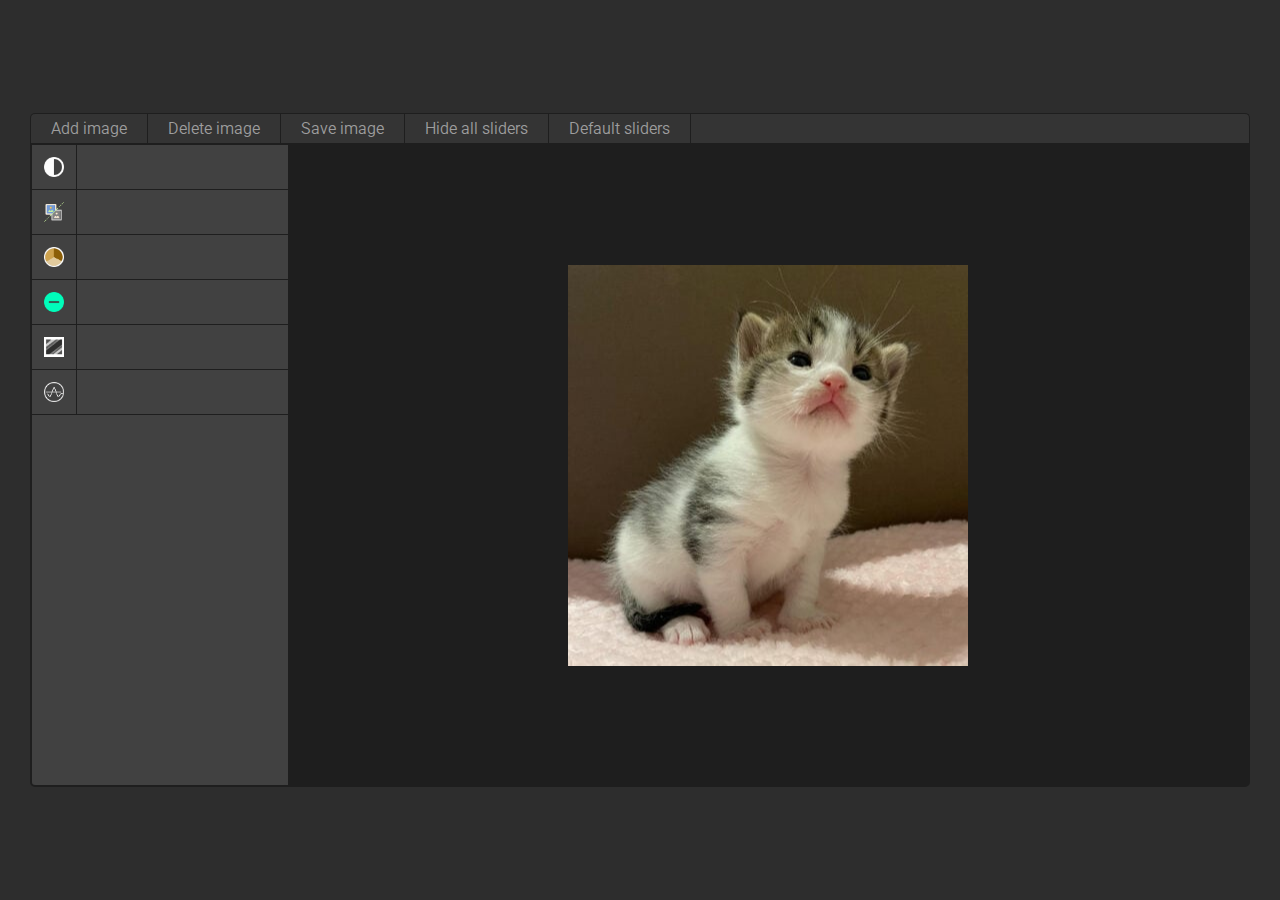
==== index.html @ 193de44f "add workWithPhoto.js" ====
<!doctype html>
<html class="no-js" lang="en">

<head>
  <meta charset="utf-8">
  <meta name="viewport" content="width=device-width, initial-scale=1">
  <title>Canvas</title>
  <link rel="stylesheet" href="css/style.css">
  <script src="js/app.js"></script>
  <script src="js/filters.js"></script>
  <script src="js/dragImage.js"></script>
  <link rel="icon" href="/icon.png" sizes="any">
</head>

<body>

  <header>
    <p>Add image</p>
    <p>Delete image</p>
    <p>Save image</p>
    <p onclick="slidersDisplayNone()">Hide all sliders</p>
    <p onclick="allSlidersToDefault()">Default sliders</p>
  </header>

  <main>

    <div id="ns_options">

      <button onclick="brightness()">
        <img src="img/buttons/brightness.png" width="512" alt="brightness_button" class="ns_mainControlButton"/>
        <div id="ns_brightnessSlider" class="ns_slider"></div>
      </button>

      <button onclick="grayscale()">
        <img src="img/buttons/grayscale.png" width="512" alt="grayscale_button" class="ns_mainControlButton"/>
        <div id="ns_grayscaleSlider" class="ns_slider"></div>
      </button>

      <button onclick="sepia()">
        <img src="img/buttons/sepia.png" width="488" alt="sepia_button" class="ns_mainControlButton"/>
        <div id="ns_sepiaSlider" class="ns_slider"></div>
      </button>

      <button onclick="invert()">
        <img src="img/buttons/invert.png" width="512" alt="invert_button" class="ns_mainControlButton"/>
        <div id="ns_invertSlider" class="ns_slider"></div>
      </button>

      <button>
        <img src="img/buttons/posterise.png" width="69" alt="posterise_button" class="ns_mainControlButton"/>
        <div id="ns_posteriseSlider" class="ns_slider"></div>
      </button>

      <button>
        <img src="img/buttons/threshold.png" width="456" alt="threshold_button" class="ns_mainControlButton"/>
        <div id="ns_thresholdSlider" class="ns_slider"></div>
      </button>

    </div>
    <canvas id = "ns_canvas">Your browser does not support the HTML5 'Canvas' tag.</canvas>
  </main>

</body>

</html>
---- css/style.css ----
@import url('https://fonts.googleapis.com/css2?family=Roboto:ital,wght@0,100..900;1,100..900&display=swap');

html {
  margin: 0;
  background: #2d2d2d;
  height: 100%;
  display: flex;
  justify-content: center;
  align-items: center;
}

header {
  margin: 0; padding: 0;
  display: flex;
  background: #343434;
  border: 1px solid rgb(30, 30, 30);
  border-bottom: none;
  border-radius: 5px 5px 0 0;

  p {
    margin: 0; padding: 5px 20px;

    font-family: "Roboto", sans-serif;
    font-optical-sizing: auto;
    font-weight: 350;
    font-style: normal;
    font-variation-settings: "wdth" 100;
    color: #9e9e9e;
    font-size: 16px;

    border-right: 1px solid rgb(30, 30, 30);
    cursor: pointer;
  }
}

main {
  display: flex;
  background: rgb(65, 65, 65);
  border: 2px solid rgb(30, 30, 30);
}

#ns_options {
  margin: 0; padding: 0;
  width: 20vw;
  background: rgb(65, 65, 65);
  display: flex;
  flex-direction: column;

  .ns_slider {
    padding: 0 10px 0 0; margin: 0;
    align-items: center;
    border: none;
  }

  input[type=range] {
    width: 60%;
    appearance: none;
    height: 3px;
    background: #d5d5d5;
    border-radius: 5px;
    outline: none;
  }

  input[type=range]::-webkit-slider-thumb {
    appearance: none;
    width: 4px;
    height: 4px;
    background: #272727;
    cursor: pointer;
  }

  button {
    padding: 0; margin: 0;
    align-items: center;
    background: none;
    border: none;
    cursor: pointer;
    display: flex;
    border-bottom: 1px solid rgb(30, 30, 30);
  }

  button img {
    width: 20px;
    height: 20px;
  }

  .ns_mainControlButton {
    padding: 12px; margin: 0;
    border-right: 1px solid rgb(30, 30, 30);
  }

  .ns_hideButton {
    margin-left: 25px; padding: 0;
  }
}

#ns_canvas {
  margin: 0; padding: 0;
  border: none;
  width: 75vw;
  height: 50vw;
  background: rgb(30, 30, 30);
  cursor: grab;
  overflow: hidden;
}

main, #ns_options{
  border-radius: 0 0 5px 5px;
}

button {
  background: none;
  border: none;
  cursor: pointer;
}
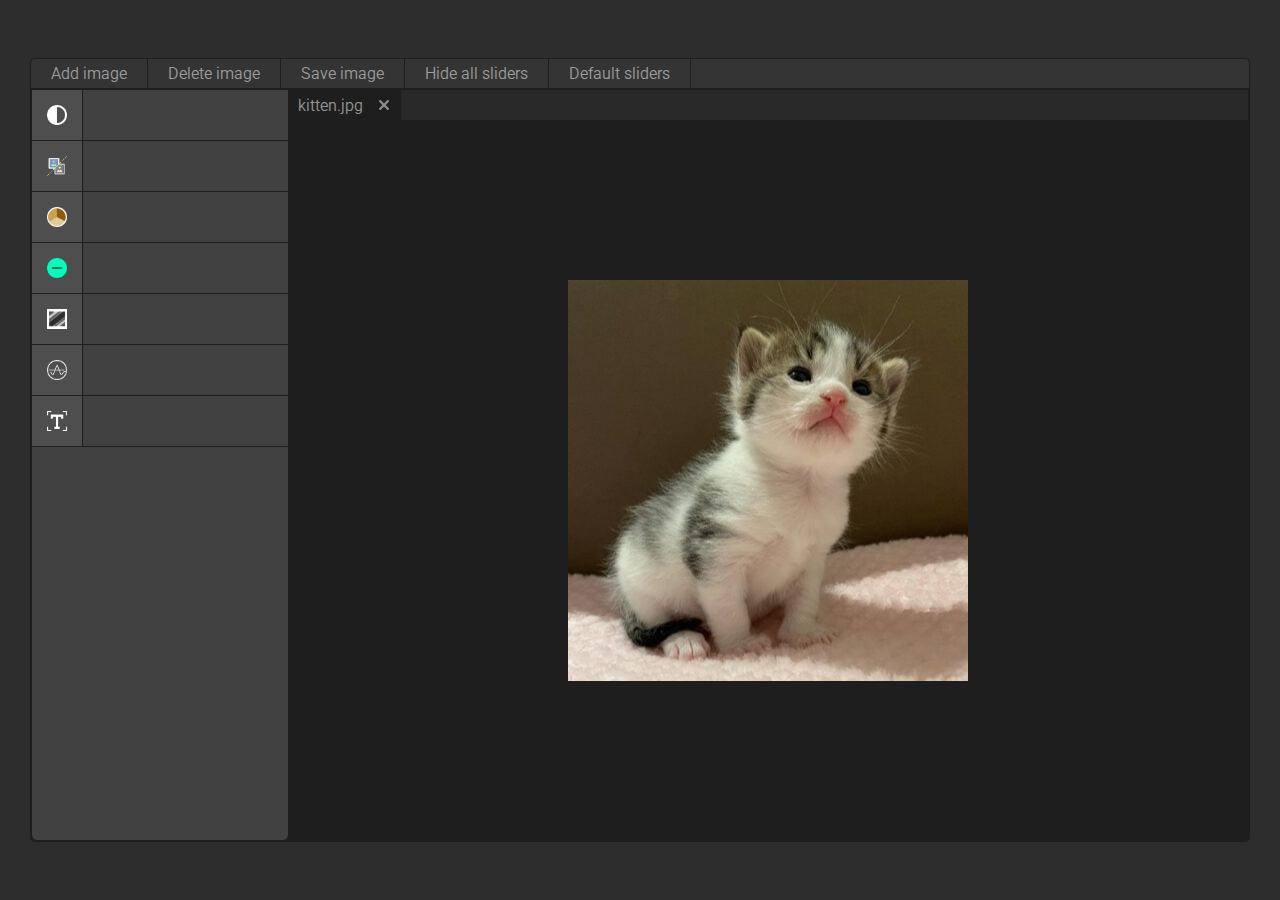
==== commit 17fc2220: "0.7" ====
--- a/index.html
+++ b/index.html
@@ -9,14 +9,18 @@
   <script src="js/app.js"></script>
   <script src="js/filters.js"></script>
   <script src="js/dragImage.js"></script>
+  <script src="js/workWithImage.js"></script>
+
   <link rel="icon" href="/icon.png" sizes="any">
 </head>
 
 <body>
 
   <header>
-    <p>Add image</p>
-    <p>Delete image</p>
+    <p onclick="addPhotoDisplay()">Add image</p>
+    <input type="text" placeholder="Image URL" class="ns_addImage" id="ns_addImageURL"/>
+    <button onclick="addPhoto(document.getElementById('ns_addImageURL').value)" class="ns_addImage" id="ns_addImageButton">Add</button>
+    <p onclick="deletePhoto()">Delete image</p>
     <p>Save image</p>
     <p onclick="slidersDisplayNone()">Hide all sliders</p>
     <p onclick="allSlidersToDefault()">Default sliders</p>
@@ -56,8 +60,19 @@
         <div id="ns_thresholdSlider" class="ns_slider"></div>
       </button>
 
+      <button onclick="text()">
+        <img src="img/buttons/text.png" width="512" alt="text_button" class="ns_mainControlButton"/>
+        <div id="ns_text" class="ns_slider"></div>
+      </button>
+
+
     </div>
-    <canvas id = "ns_canvas">Your browser does not support the HTML5 'Canvas' tag.</canvas>
+    <div>
+      <div id="ns_imageNameList">
+        <div id="ns_imageName"></div>
+      </div>
+      <canvas id = "ns_canvas">Your browser does not support the HTML5 'Canvas' tag.</canvas>
+    </div>
   </main>
 
 </body>
--- a/css/style.css
+++ b/css/style.css
@@ -20,28 +20,36 @@
   p {
     margin: 0; padding: 5px 20px;
 
-    font-family: "Roboto", sans-serif;
-    font-optical-sizing: auto;
-    font-weight: 350;
-    font-style: normal;
-    font-variation-settings: "wdth" 100;
-    color: #9e9e9e;
-    font-size: 16px;
-
     border-right: 1px solid rgb(30, 30, 30);
     cursor: pointer;
+  }
+
+  p:hover {
+    background: #2d2c2c;
+  }
+
+  .ns_addImage {
+    display: none;
+    background: #c2c2c2;
+    align-items: center
+  }
+
+  #ns_addImageButton{
+    background: #654444;
   }
 }
 
 main {
   display: flex;
-  background: rgb(65, 65, 65);
+  height: 750px;
   border: 2px solid rgb(30, 30, 30);
+  background: rgb(30, 30, 30);
 }
 
 #ns_options {
   margin: 0; padding: 0;
   width: 20vw;
+  height: 750px;
   background: rgb(65, 65, 65);
   display: flex;
   flex-direction: column;
@@ -50,21 +58,35 @@
     padding: 0 10px 0 0; margin: 0;
     align-items: center;
     border: none;
+
+    p {
+      margin: 0; padding: 0;
+    }
+  }
+
+  button:hover {
+    background: #3e3e3e;
+
+    .ns_mainControlButton {
+      background: #484747;
+    }
   }
 
   input[type=range] {
     width: 60%;
     appearance: none;
-    height: 3px;
+    height: 4px;
     background: #d5d5d5;
     border-radius: 5px;
     outline: none;
+    cursor: pointer;
   }
 
   input[type=range]::-webkit-slider-thumb {
     appearance: none;
-    width: 4px;
-    height: 4px;
+    width: 5px;
+    height: 5px;
+    border-radius: 30%;
     background: #272727;
     cursor: pointer;
   }
@@ -85,8 +107,9 @@
   }
 
   .ns_mainControlButton {
-    padding: 12px; margin: 0;
+    padding: 15px; margin: 0;
     border-right: 1px solid rgb(30, 30, 30);
+    background: #4e4e4e;
   }
 
   .ns_hideButton {
@@ -94,11 +117,37 @@
   }
 }
 
+#ns_imageNameList {
+  margin: 0; padding: 0;
+  width: 75vw;
+  height: 30px;
+  background: rgb(41, 41, 41);
+  display: flex;
+  align-content: center
+}
+
+#ns_imageName {
+  margin: 0; padding: 0;
+  display: flex;
+  align-items: center;
+  border-right: 1px solid rgb(30, 30, 30);
+  background: rgb(30, 30, 30);
+
+  p {
+    margin: 0; padding: 0 10px 0 10px;
+    color: #989898;
+  }
+
+  img {
+    margin: 0; padding: 0 5px 0 0;
+  }
+}
+
 #ns_canvas {
   margin: 0; padding: 0;
   border: none;
   width: 75vw;
-  height: 50vw;
+  height: 720px;
   background: rgb(30, 30, 30);
   cursor: grab;
   overflow: hidden;
@@ -113,3 +162,13 @@
   border: none;
   cursor: pointer;
 }
+
+p {
+  font-family: "Roboto", sans-serif;
+  font-optical-sizing: auto;
+  font-weight: 350;
+  font-style: normal;
+  font-variation-settings: "wdth" 100;
+  color: #9e9e9e;
+  font-size: 16px;
+}
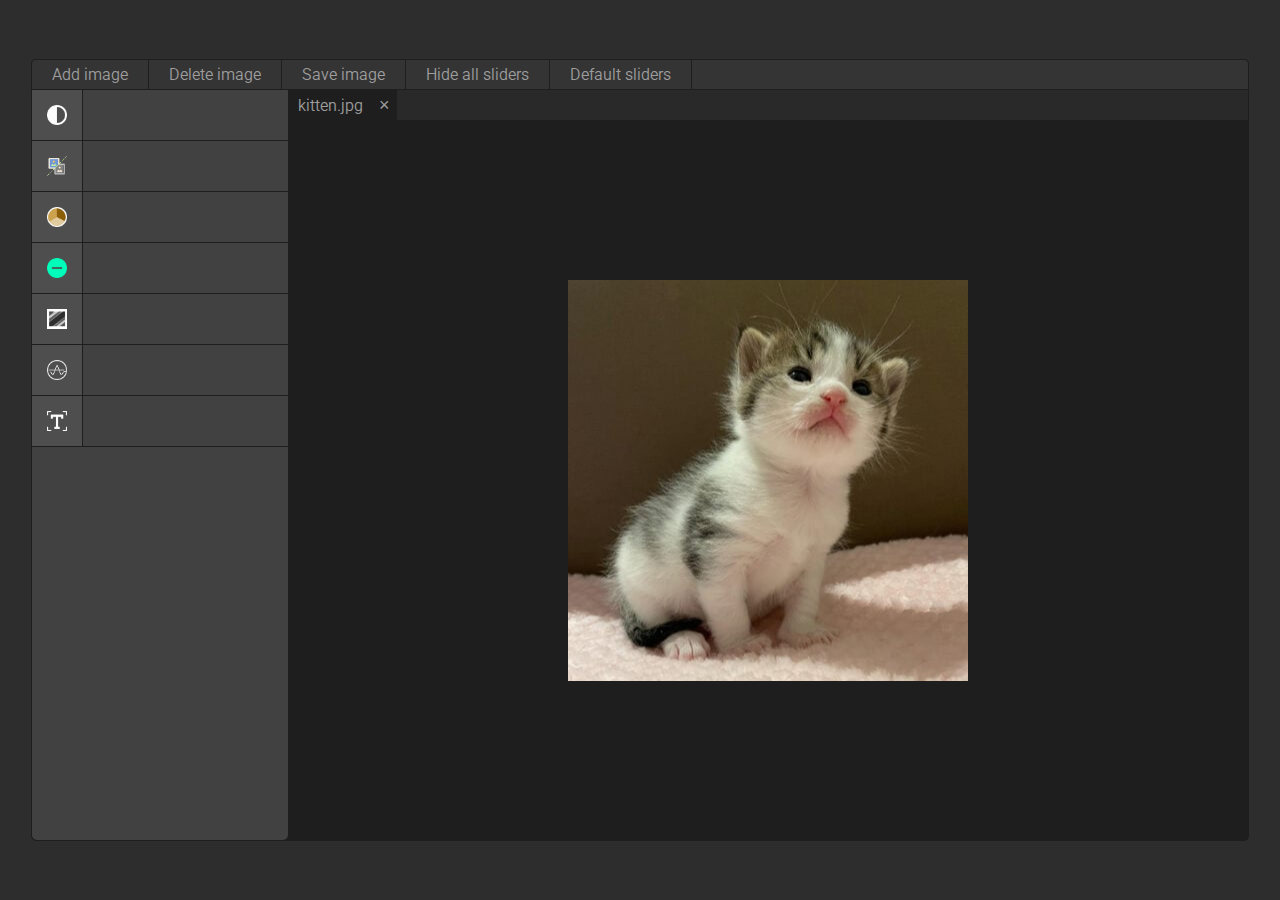
==== commit c1049370: "0.8" ====
--- a/index.html
+++ b/index.html
@@ -1,15 +1,18 @@
 <!doctype html>
-<html class="no-js" lang="en">
+<html lang="en">
 
 <head>
   <meta charset="utf-8">
   <meta name="viewport" content="width=device-width, initial-scale=1">
+
   <title>Canvas</title>
+
   <link rel="stylesheet" href="css/style.css">
+
   <script src="js/app.js"></script>
   <script src="js/filters.js"></script>
   <script src="js/dragImage.js"></script>
-  <script src="js/workWithImage.js"></script>
+  <script src="js/imageControl.js"></script>
 
   <link rel="icon" href="/icon.png" sizes="any">
 </head>
@@ -17,10 +20,10 @@
 <body>
 
   <header>
-    <p onclick="addPhotoDisplay()">Add image</p>
-    <input type="text" placeholder="Image URL" class="ns_addImage" id="ns_addImageURL"/>
-    <button onclick="addPhoto(document.getElementById('ns_addImageURL').value)" class="ns_addImage" id="ns_addImageButton">Add</button>
-    <p onclick="deletePhoto()">Delete image</p>
+    <p onclick="addImageDisplay()">Add image</p>
+    <label for="ns_newImageURL"></label><input type="text" placeholder="Image URL" class="ns_addImage" id="ns_newImageURL"/>
+    <button onclick="addImage(document.getElementById('ns_newImageURL').value)" class="ns_addImage" id="ns_addImageButton">Add</button>
+    <p onclick="deleteImage()">Delete image</p>
     <p>Save image</p>
     <p onclick="slidersDisplayNone()">Hide all sliders</p>
     <p onclick="allSlidersToDefault()">Default sliders</p>
@@ -31,48 +34,49 @@
     <div id="ns_options">
 
       <button onclick="brightness()">
-        <img src="img/buttons/brightness.png" width="512" alt="brightness_button" class="ns_mainControlButton"/>
+        <img src="img/buttons/brightness.png" width="512" alt="brightness_button" class="ns_addFilterButton"/>
         <div id="ns_brightnessSlider" class="ns_slider"></div>
       </button>
 
       <button onclick="grayscale()">
-        <img src="img/buttons/grayscale.png" width="512" alt="grayscale_button" class="ns_mainControlButton"/>
+        <img src="img/buttons/grayscale.png" width="512" alt="grayscale_button" class="ns_addFilterButton"/>
         <div id="ns_grayscaleSlider" class="ns_slider"></div>
       </button>
 
       <button onclick="sepia()">
-        <img src="img/buttons/sepia.png" width="488" alt="sepia_button" class="ns_mainControlButton"/>
+        <img src="img/buttons/sepia.png" width="488" alt="sepia_button" class="ns_addFilterButton"/>
         <div id="ns_sepiaSlider" class="ns_slider"></div>
       </button>
 
       <button onclick="invert()">
-        <img src="img/buttons/invert.png" width="512" alt="invert_button" class="ns_mainControlButton"/>
+        <img src="img/buttons/invert.png" width="512" alt="invert_button" class="ns_addFilterButton"/>
         <div id="ns_invertSlider" class="ns_slider"></div>
       </button>
 
       <button>
-        <img src="img/buttons/posterise.png" width="69" alt="posterise_button" class="ns_mainControlButton"/>
+        <img src="img/buttons/posterise.png" width="69" alt="posterise_button" class="ns_addFilterButton"/>
         <div id="ns_posteriseSlider" class="ns_slider"></div>
       </button>
 
       <button>
-        <img src="img/buttons/threshold.png" width="456" alt="threshold_button" class="ns_mainControlButton"/>
+        <img src="img/buttons/threshold.png" width="456" alt="threshold_button" class="ns_addFilterButton"/>
         <div id="ns_thresholdSlider" class="ns_slider"></div>
       </button>
 
       <button onclick="text()">
-        <img src="img/buttons/text.png" width="512" alt="text_button" class="ns_mainControlButton"/>
+        <img src="img/buttons/text.png" width="512" alt="text_button" class="ns_addFilterButton"/>
         <div id="ns_text" class="ns_slider"></div>
       </button>
 
+    </div>
 
-    </div>
     <div>
       <div id="ns_imageNameList">
         <div id="ns_imageName"></div>
       </div>
       <canvas id = "ns_canvas">Your browser does not support the HTML5 'Canvas' tag.</canvas>
     </div>
+
   </main>
 
 </body>
--- a/css/style.css
+++ b/css/style.css
@@ -7,6 +7,29 @@
   display: flex;
   justify-content: center;
   align-items: center;
+
+  main, #ns_options{
+    border-radius: 0 0 5px 5px;
+  }
+
+  button {
+    background: none;
+    border: none;
+    cursor: pointer;
+  }
+
+  p {
+    font-family: "Roboto", sans-serif;
+    font-optical-sizing: auto;
+    font-weight: 350;
+    font-style: normal;
+    font-variation-settings: "wdth" 100;
+    font-size: 16px;
+  }
+
+  p, .ns_close_button {
+    color: #9e9e9e;
+  }
 }
 
 header {
@@ -19,7 +42,6 @@
 
   p {
     margin: 0; padding: 5px 20px;
-
     border-right: 1px solid rgb(30, 30, 30);
     cursor: pointer;
   }
@@ -42,7 +64,7 @@
 main {
   display: flex;
   height: 750px;
-  border: 2px solid rgb(30, 30, 30);
+  border: 1px solid rgb(30, 30, 30);
   background: rgb(30, 30, 30);
 }
 
@@ -67,7 +89,7 @@
   button:hover {
     background: #3e3e3e;
 
-    .ns_mainControlButton {
+    .ns_addFilterButton {
       background: #484747;
     }
   }
@@ -106,20 +128,19 @@
     height: 20px;
   }
 
-  .ns_mainControlButton {
+  .ns_addFilterButton {
     padding: 15px; margin: 0;
     border-right: 1px solid rgb(30, 30, 30);
     background: #4e4e4e;
   }
 
-  .ns_hideButton {
+  .ns_hideSliderButton {
     margin-left: 25px; padding: 0;
   }
 }
 
 #ns_imageNameList {
   margin: 0; padding: 0;
-  width: 75vw;
   height: 30px;
   background: rgb(41, 41, 41);
   display: flex;
@@ -135,11 +156,10 @@
 
   p {
     margin: 0; padding: 0 10px 0 10px;
-    color: #989898;
   }
 
-  img {
-    margin: 0; padding: 0 5px 0 0;
+  .ns_close_button {
+    font-size: 18px;
   }
 }
 
@@ -152,23 +172,3 @@
   cursor: grab;
   overflow: hidden;
 }
-
-main, #ns_options{
-  border-radius: 0 0 5px 5px;
-}
-
-button {
-  background: none;
-  border: none;
-  cursor: pointer;
-}
-
-p {
-  font-family: "Roboto", sans-serif;
-  font-optical-sizing: auto;
-  font-weight: 350;
-  font-style: normal;
-  font-variation-settings: "wdth" 100;
-  color: #9e9e9e;
-  font-size: 16px;
-}
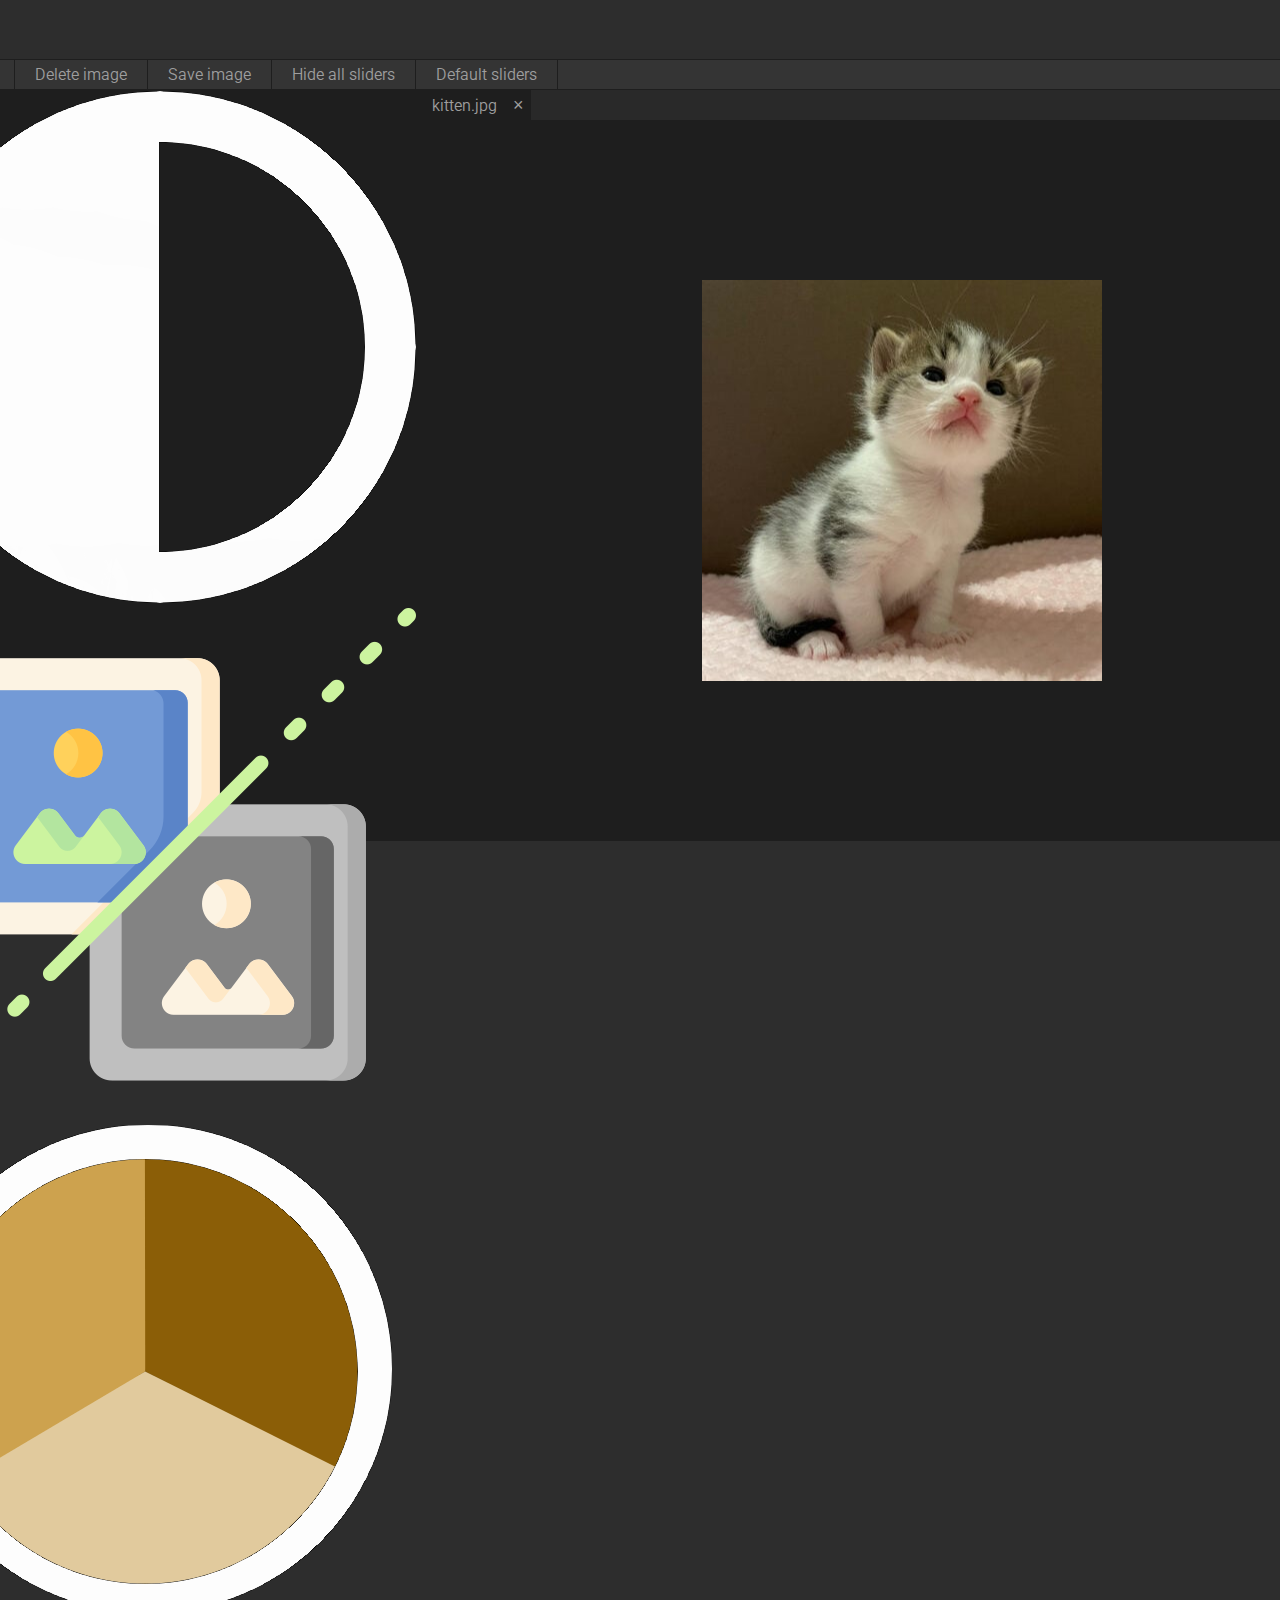
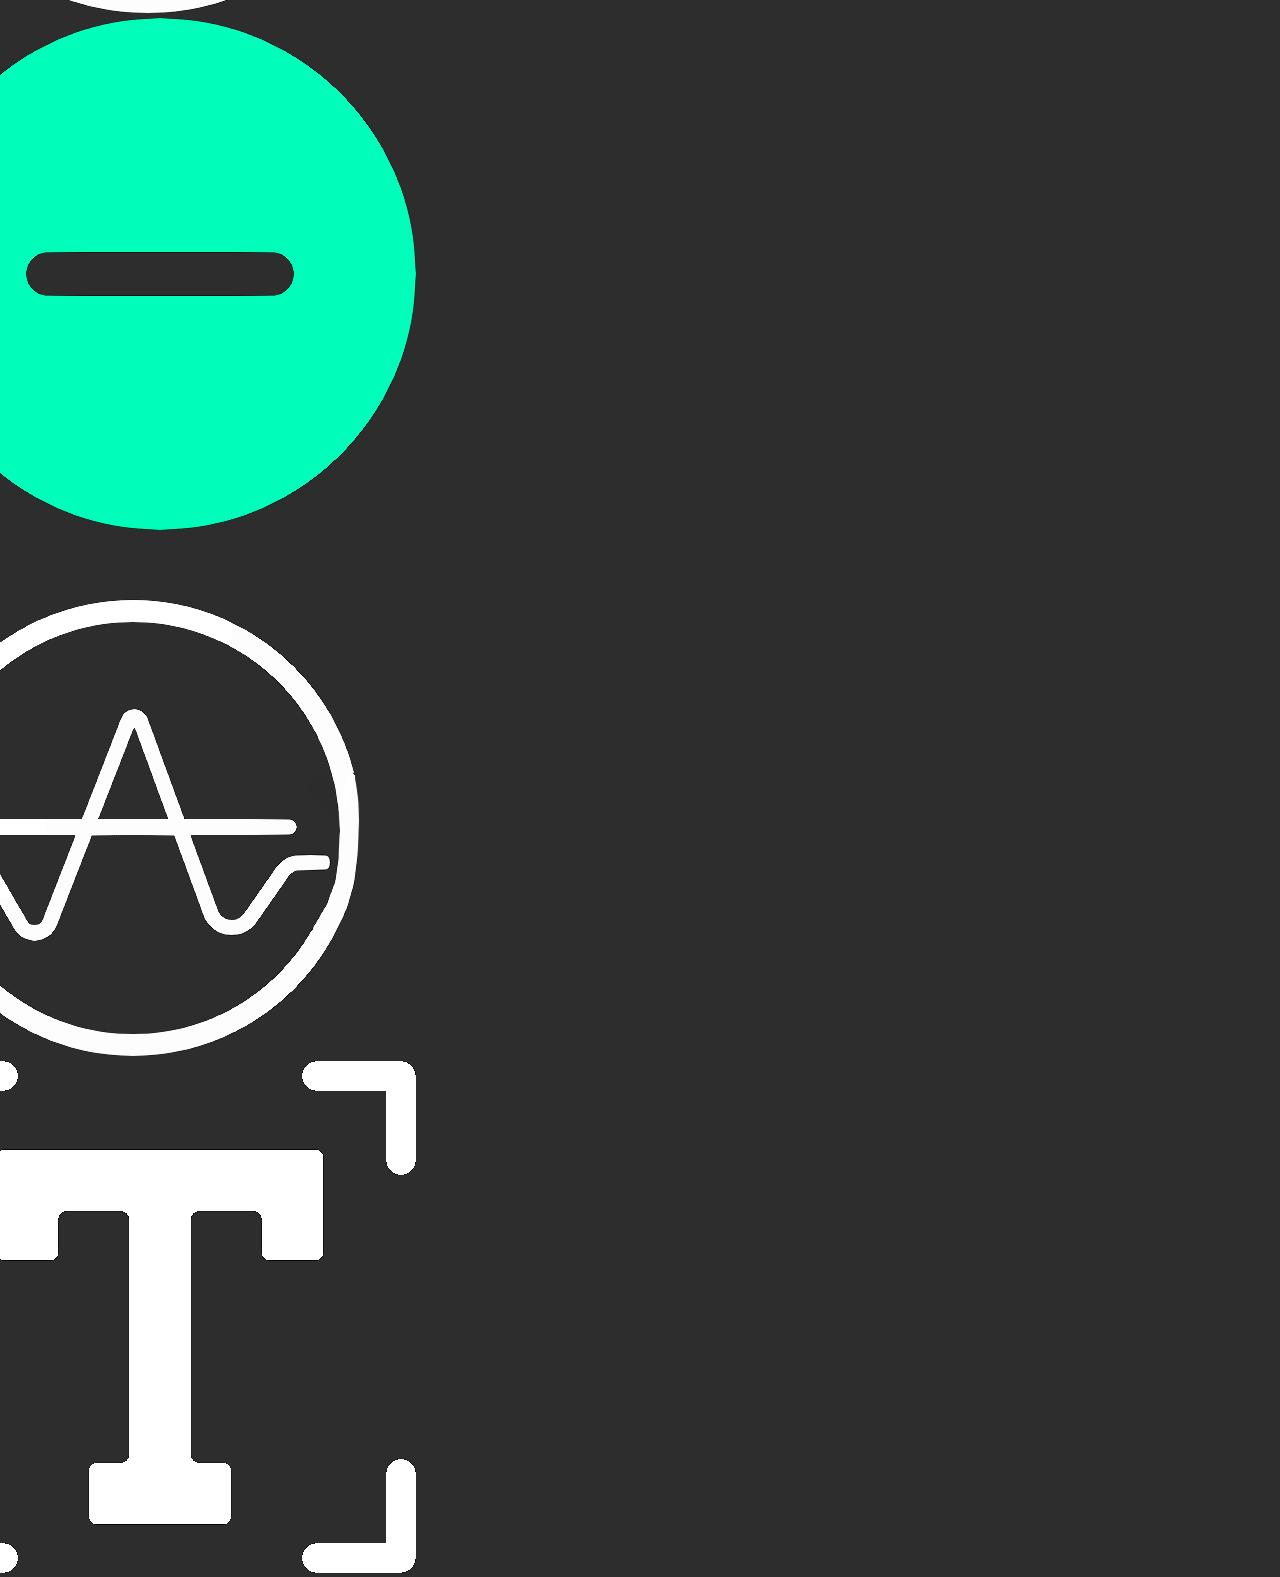
==== commit 9123d473: "0.9 error" ====
--- a/index.html
+++ b/index.html
@@ -31,7 +31,7 @@
 
   <main>
 
-    <div id="ns_options">
+    <div id="ns_controls">
 
       <button onclick="brightness()">
         <img src="img/buttons/brightness.png" width="512" alt="brightness_button" class="ns_addFilterButton"/>
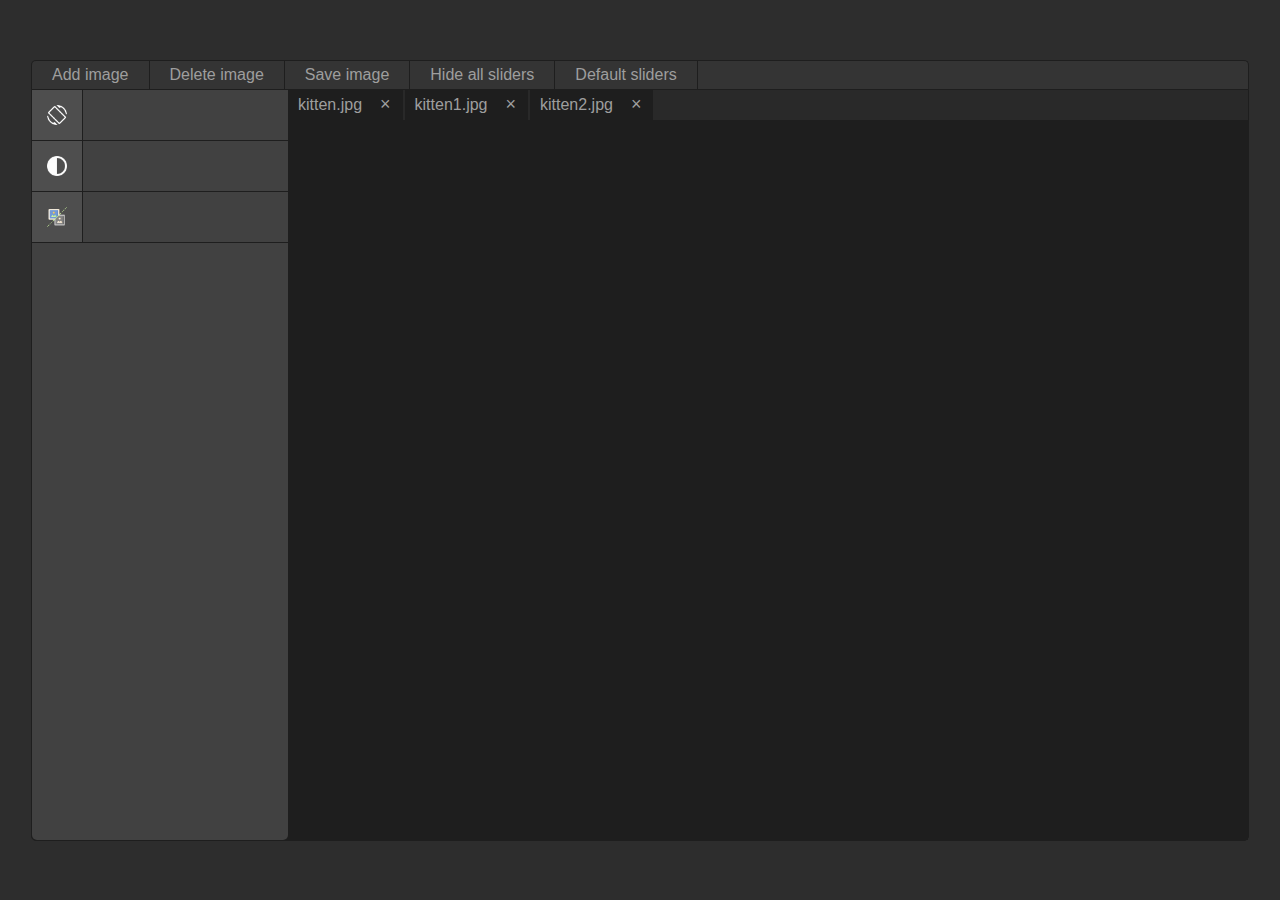
==== commit 28e10dfe: "1.0" ====
--- a/index.html
+++ b/index.html
@@ -1,20 +1,17 @@
 <!doctype html>
-<html lang="en">
+<html>
 
 <head>
-  <meta charset="utf-8">
-  <meta name="viewport" content="width=device-width, initial-scale=1">
-
   <title>Canvas</title>
-
+  <meta http-equiv="Content-Type" content="text/html;charset=utf-8">
+  <meta http-equiv="Content-Language" content="en">
+  <meta name="viewport" content="width=device-width, initial-scale=1.0">
+  <link rel="icon" href="/icon.png" sizes="any">
   <link rel="stylesheet" href="css/style.css">
-
   <script src="js/app.js"></script>
   <script src="js/filters.js"></script>
-  <script src="js/dragImage.js"></script>
   <script src="js/imageControl.js"></script>
-
-  <link rel="icon" href="/icon.png" sizes="any">
+  <script src="js/editorMouseEvents.js"></script>
 </head>
 
 <body>
@@ -22,59 +19,37 @@
   <header>
     <p onclick="addImageDisplay()">Add image</p>
     <label for="ns_newImageURL"></label><input type="text" placeholder="Image URL" class="ns_addImage" id="ns_newImageURL"/>
-    <button onclick="addImage(document.getElementById('ns_newImageURL').value)" class="ns_addImage" id="ns_addImageButton">Add</button>
-    <p onclick="deleteImage()">Delete image</p>
+    <button class="ns_addImage" id="ns_addImageButton">Add</button>
+    <p>Delete image</p>
     <p>Save image</p>
     <p onclick="slidersDisplayNone()">Hide all sliders</p>
-    <p onclick="allSlidersToDefault()">Default sliders</p>
+    <p>Default sliders</p>
   </header>
 
   <main>
 
-    <div id="ns_controls">
+    <div id = "ns_controls">
 
-      <button onclick="brightness()">
+      <button onclick="displayRotation()">
+        <img src="img/buttons/rotation.png" width="512" alt="rotation_button" class="ns_addFilterButton"/>
+        <div id="ns_rotationSlider" class="ns_slider"></div>
+      </button>
+
+      <button onclick="displayBrightness()">
         <img src="img/buttons/brightness.png" width="512" alt="brightness_button" class="ns_addFilterButton"/>
         <div id="ns_brightnessSlider" class="ns_slider"></div>
       </button>
 
-      <button onclick="grayscale()">
-        <img src="img/buttons/grayscale.png" width="512" alt="grayscale_button" class="ns_addFilterButton"/>
+      <button onclick="displayGreyscale()">
+        <img src="img/buttons/grayscale.png" width="512" alt="greyscale_button" class="ns_addFilterButton"/>
         <div id="ns_grayscaleSlider" class="ns_slider"></div>
-      </button>
-
-      <button onclick="sepia()">
-        <img src="img/buttons/sepia.png" width="488" alt="sepia_button" class="ns_addFilterButton"/>
-        <div id="ns_sepiaSlider" class="ns_slider"></div>
-      </button>
-
-      <button onclick="invert()">
-        <img src="img/buttons/invert.png" width="512" alt="invert_button" class="ns_addFilterButton"/>
-        <div id="ns_invertSlider" class="ns_slider"></div>
-      </button>
-
-      <button>
-        <img src="img/buttons/posterise.png" width="69" alt="posterise_button" class="ns_addFilterButton"/>
-        <div id="ns_posteriseSlider" class="ns_slider"></div>
-      </button>
-
-      <button>
-        <img src="img/buttons/threshold.png" width="456" alt="threshold_button" class="ns_addFilterButton"/>
-        <div id="ns_thresholdSlider" class="ns_slider"></div>
-      </button>
-
-      <button onclick="text()">
-        <img src="img/buttons/text.png" width="512" alt="text_button" class="ns_addFilterButton"/>
-        <div id="ns_text" class="ns_slider"></div>
       </button>
 
     </div>
 
     <div>
-      <div id="ns_imageNameList">
-        <div id="ns_imageName"></div>
-      </div>
-      <canvas id = "ns_canvas">Your browser does not support the HTML5 'Canvas' tag.</canvas>
+      <div id="ns_imageNameList"></div>
+      <canvas id ="ns_canvas">Your browser does not support the HTML5 'Canvas' tag.</canvas>
     </div>
 
   </main>
--- a/css/style.css
+++ b/css/style.css
@@ -1,5 +1,3 @@
-@import url('https://fonts.googleapis.com/css2?family=Roboto:ital,wght@0,100..900;1,100..900&display=swap');
-
 html {
   margin: 0;
   background: #2d2d2d;
@@ -8,7 +6,7 @@
   justify-content: center;
   align-items: center;
 
-  main, #ns_options{
+  main, #ns_controls{
     border-radius: 0 0 5px 5px;
   }
 
@@ -68,7 +66,7 @@
   background: rgb(30, 30, 30);
 }
 
-#ns_options {
+#ns_controls {
   margin: 0; padding: 0;
   width: 20vw;
   height: 750px;
@@ -140,6 +138,25 @@
 }
 
 #ns_imageNameList {
+
+  .ns_imageName {
+    margin: 0; padding: 0;
+    display: flex;
+    align-items: center;
+    border-right: 2px solid rgb(41, 41, 41);
+    background: rgb(30, 30, 30);
+  }
+
+  p {
+    margin: 0; padding: 0 10px 0 10px;
+  }
+
+  .ns_close_button {
+    margin: 0 12px 0 8px;
+    font-size: 18px;
+    background: rgb(30, 30, 30);
+  }
+
   margin: 0; padding: 0;
   height: 30px;
   background: rgb(41, 41, 41);
@@ -147,20 +164,70 @@
   align-content: center
 }
 
-#ns_imageName {
-  margin: 0; padding: 0;
-  display: flex;
-  align-items: center;
-  border-right: 1px solid rgb(30, 30, 30);
-  background: rgb(30, 30, 30);
-
-  p {
-    margin: 0; padding: 0 10px 0 10px;
-  }
-
-  .ns_close_button {
-    font-size: 18px;
-  }
+.ns_switch {
+  position: relative;
+  display: inline-block;
+  width: 50px;
+  height: 20px;
+}
+
+.ns_switch input {
+  opacity: 0;
+  width: 0;
+  height: 0;
+}
+
+.slider {
+  position: absolute;
+  cursor: pointer;
+  top: 0;
+  left: 0;
+  right: 0;
+  bottom: 0;
+  background-color: #ccc;
+  -webkit-transition: .4s;
+  transition: .4s;
+}
+
+.slider:before {
+  position: absolute;
+  content: "";
+  height: 16px;
+  width: 20px;
+  left: 2px;
+  bottom: 2px;
+  background-color: white;
+  -webkit-transition: .4s;
+  transition: .4s;
+}
+
+input:checked + .slider {
+  background-color: #2196F3;
+}
+
+input:focus + .slider {
+  box-shadow: 0 0 1px #2196F3;
+}
+
+input:checked + .slider:before {
+  -webkit-transform: translateX(26px);
+  -ms-transform: translateX(26px);
+  transform: translateX(26px);
+}
+/* end of switch */
+
+/* Rounded sliders */
+.slider.round {
+  border-radius: 34px;
+}
+
+.slider.round:before {
+  border-radius: 50%;
+}
+
+#ns_canvas {
+  width:500px;
+  height:500px;
 }
 
 #ns_canvas {
@@ -172,3 +239,11 @@
   cursor: grab;
   overflow: hidden;
 }
+
+#ns_loadingMessage {
+  position:absolute;
+  top:350px;
+  left:800px;
+  z-index:100;
+  font-size:50px;
+}
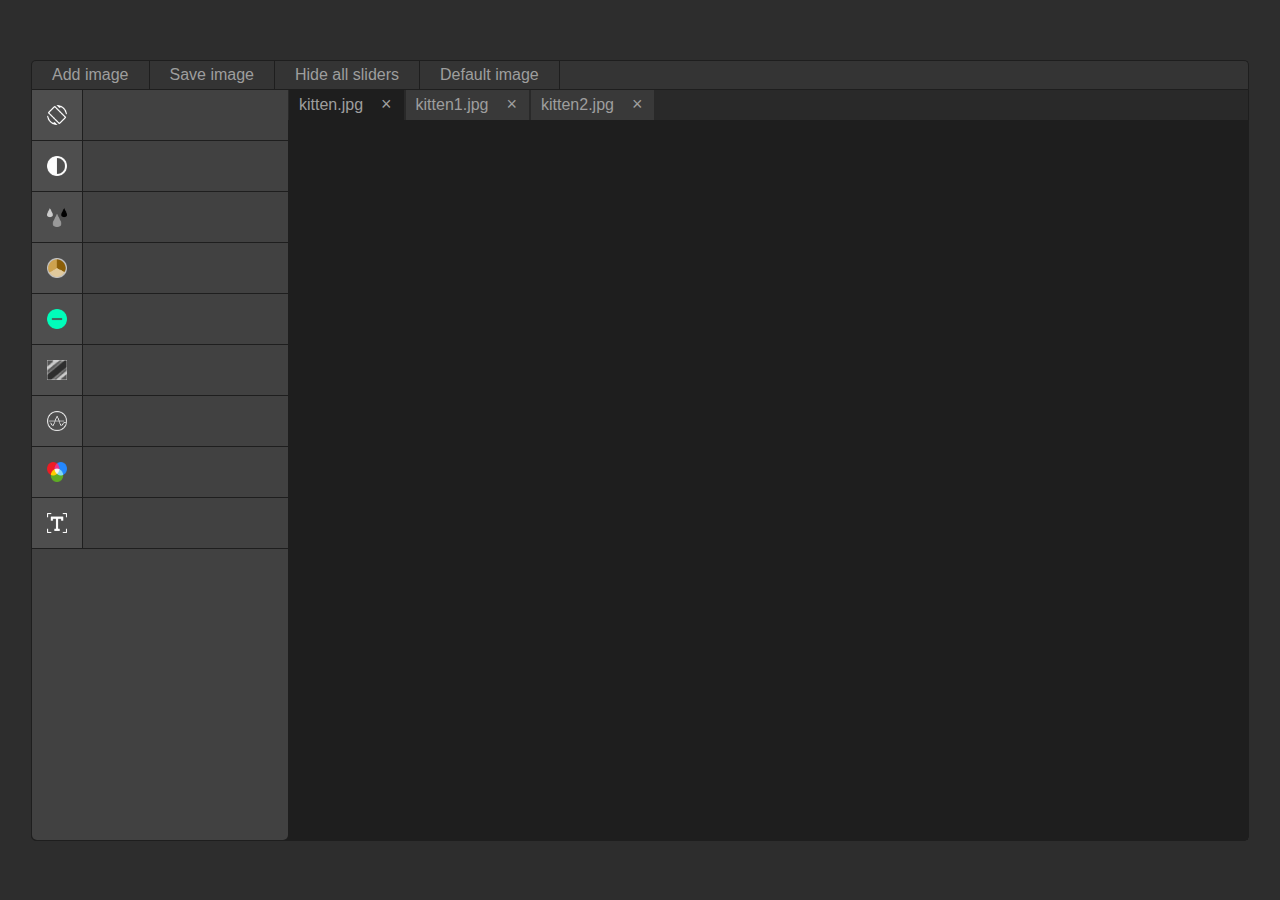
==== commit c7aa49bd: "2.0" ====
--- a/index.html
+++ b/index.html
@@ -1,6 +1,5 @@
 <!doctype html>
-<html>
-
+<html lang="en">
 <head>
   <title>Canvas</title>
   <meta http-equiv="Content-Type" content="text/html;charset=utf-8">
@@ -12,48 +11,64 @@
   <script src="js/filters.js"></script>
   <script src="js/imageControl.js"></script>
   <script src="js/editorMouseEvents.js"></script>
+  <script src="js/textControl.js"></script>
 </head>
 
 <body>
-
   <header>
     <p onclick="addImageDisplay()">Add image</p>
     <label for="ns_newImageURL"></label><input type="text" placeholder="Image URL" class="ns_addImage" id="ns_newImageURL"/>
-    <button class="ns_addImage" id="ns_addImageButton">Add</button>
-    <p>Delete image</p>
-    <p>Save image</p>
+    <button class="ns_addImage" id="ns_addImageButton"
+            onclick="addImage(document.getElementById('ns_newImageURL').value);
+            document.getElementById('ns_newImageURL').value = ''">Add</button>
+    <p onclick="saveImage()">Save image</p>
     <p onclick="slidersDisplayNone()">Hide all sliders</p>
-    <p>Default sliders</p>
+    <p onclick="setToDefaultImageEffectValues()">Default image</p>
   </header>
-
   <main>
-
     <div id = "ns_controls">
-
-      <button onclick="displayRotation()">
+      <div onclick="displayRotation()" class="ns_filter">
         <img src="img/buttons/rotation.png" width="512" alt="rotation_button" class="ns_addFilterButton"/>
         <div id="ns_rotationSlider" class="ns_slider"></div>
-      </button>
-
-      <button onclick="displayBrightness()">
+      </div>
+      <div onclick="displayBrightness()" class="ns_filter">
         <img src="img/buttons/brightness.png" width="512" alt="brightness_button" class="ns_addFilterButton"/>
         <div id="ns_brightnessSlider" class="ns_slider"></div>
-      </button>
-
-      <button onclick="displayGreyscale()">
+      </div>
+      <div onclick="displayGreyscale()" class="ns_filter">
         <img src="img/buttons/grayscale.png" width="512" alt="greyscale_button" class="ns_addFilterButton"/>
         <div id="ns_grayscaleSlider" class="ns_slider"></div>
-      </button>
-
+      </div>
+      <div onclick="displaySepia()" class="ns_filter">
+        <img src="img/buttons/sepia.png" width="488" alt="sepia_button" class="ns_addFilterButton"/>
+        <div id="ns_sepiaSlider" class="ns_slider"></div>
+      </div>
+      <div onclick="displayInvert()" class="ns_filter">
+        <img src="img/buttons/invert.png" width="512" alt="invert_button" class="ns_addFilterButton"/>
+        <div id="ns_invertSlider" class="ns_slider"></div>
+      </div>
+      <div onclick="displayPosterise()" class="ns_filter">
+        <img src="img/buttons/posterise.png" width="69" alt="posterise_button" class="ns_addFilterButton"/>
+        <div id="ns_posteriseSlider" class="ns_slider"></div>
+      </div>
+      <div onclick="displayThreshold()" class="ns_filter">
+        <img src="img/buttons/threshold.png" width="456" alt="threshold_button" class="ns_addFilterButton"/>
+        <div id="ns_thresholdSlider" class="ns_slider"></div>
+      </div>
+      <div onclick="displayRGBHue()" class="ns_filter">
+        <img src="img/buttons/rgb.png" width="468" alt="rgb_button" class="ns_addFilterButton" id="ns_rgb_icon"/>
+        <div id="ns_rgbHueSlider" class="ns_slider"></div>
+      </div>
+      <div onclick="displayTextControls()" class="ns_filter">
+        <img src="img/buttons/text.png" width="512" alt="text_button" class="ns_addFilterButton" id="ns_text_icon"/>
+        <div id="ns_textControls" class="ns_slider"></div>
+      </div>
     </div>
-
     <div>
       <div id="ns_imageNameList"></div>
       <canvas id ="ns_canvas">Your browser does not support the HTML5 'Canvas' tag.</canvas>
     </div>
-
   </main>
-
 </body>
 
 </html>
--- a/css/style.css
+++ b/css/style.css
@@ -25,7 +25,7 @@
     font-size: 16px;
   }
 
-  p, .ns_close_button {
+  p, .ns_closeButton {
     color: #9e9e9e;
   }
 }
@@ -75,7 +75,7 @@
   flex-direction: column;
 
   .ns_slider {
-    padding: 0 10px 0 0; margin: 0;
+    padding: 0 10px 0 20px; margin: 0;
     align-items: center;
     border: none;
 
@@ -84,7 +84,7 @@
     }
   }
 
-  button:hover {
+  .ns_filter:hover {
     background: #3e3e3e;
 
     .ns_addFilterButton {
@@ -93,7 +93,7 @@
   }
 
   input[type=range] {
-    width: 60%;
+    width: 100%;
     appearance: none;
     height: 4px;
     background: #d5d5d5;
@@ -111,22 +111,24 @@
     cursor: pointer;
   }
 
-  button {
+  .ns_filter {
     padding: 0; margin: 0;
-    align-items: center;
+    align-items: stretch;
     background: none;
     border: none;
     cursor: pointer;
     display: flex;
     border-bottom: 1px solid rgb(30, 30, 30);
-  }
-
-  button img {
+
+  }
+
+  .ns_filter img {
     width: 20px;
     height: 20px;
   }
 
   .ns_addFilterButton {
+    height: 100%;
     padding: 15px; margin: 0;
     border-right: 1px solid rgb(30, 30, 30);
     background: #4e4e4e;
@@ -135,6 +137,55 @@
   .ns_hideSliderButton {
     margin-left: 25px; padding: 0;
   }
+
+  #ns_textControls, #ns_rgbHueSlider {
+    padding: 10px 0 10px 20px;
+    flex-direction: column;
+    color: #cfcfcf;
+    font-family: "Roboto", sans-serif;
+    font-optical-sizing: auto;
+    font-weight: 350;
+    font-style: normal;
+    font-variation-settings: "wdth" 100;
+    font-size: 14px;
+
+    #ns_textInput {
+      width: 200px;
+    }
+
+    #ns_nextDiv {
+      input {
+        margin: 0; padding: 0;
+      }
+    }
+
+    .ns_rgbDiv {
+      padding: 3px 0; margin: 0;
+      display: flex;
+      align-items: center;
+    }
+
+    #ns_addTextButton {
+      margin-top: 10px;
+      background: #2b2b2b;
+      color: #ffffff;
+      border-radius: 10px;
+    }
+
+    #ns_deleteTextButton {
+      background: #935050;
+      color: #ffffff;
+      border-radius: 10px;
+    }
+
+    #ns_editTextButton {
+      background: #50935d;
+      color: #ffffff;
+      border-radius: 10px;
+    }
+
+  }
+
 }
 
 #ns_imageNameList {
@@ -143,17 +194,24 @@
     margin: 0; padding: 0;
     display: flex;
     align-items: center;
-    border-right: 2px solid rgb(41, 41, 41);
-    background: rgb(30, 30, 30);
+    border-right: 1px solid rgb(41, 41, 41);
+    border-left: 1px solid rgb(41, 41, 41);
   }
 
   p {
     margin: 0; padding: 0 10px 0 10px;
   }
 
-  .ns_close_button {
+  .ns_closeButton {
     margin: 0 12px 0 8px;
     font-size: 18px;
+  }
+
+  .ns_imageName, .ns_closeButton {
+    background: rgb(57, 57, 57);
+  }
+
+  .ns_selectedImageName, .ns_selectedImageName  .ns_closeButton {
     background: rgb(30, 30, 30);
   }
 
@@ -214,7 +272,7 @@
   -ms-transform: translateX(26px);
   transform: translateX(26px);
 }
-/* end of switch */
+/* End of switch */
 
 /* Rounded sliders */
 .slider.round {
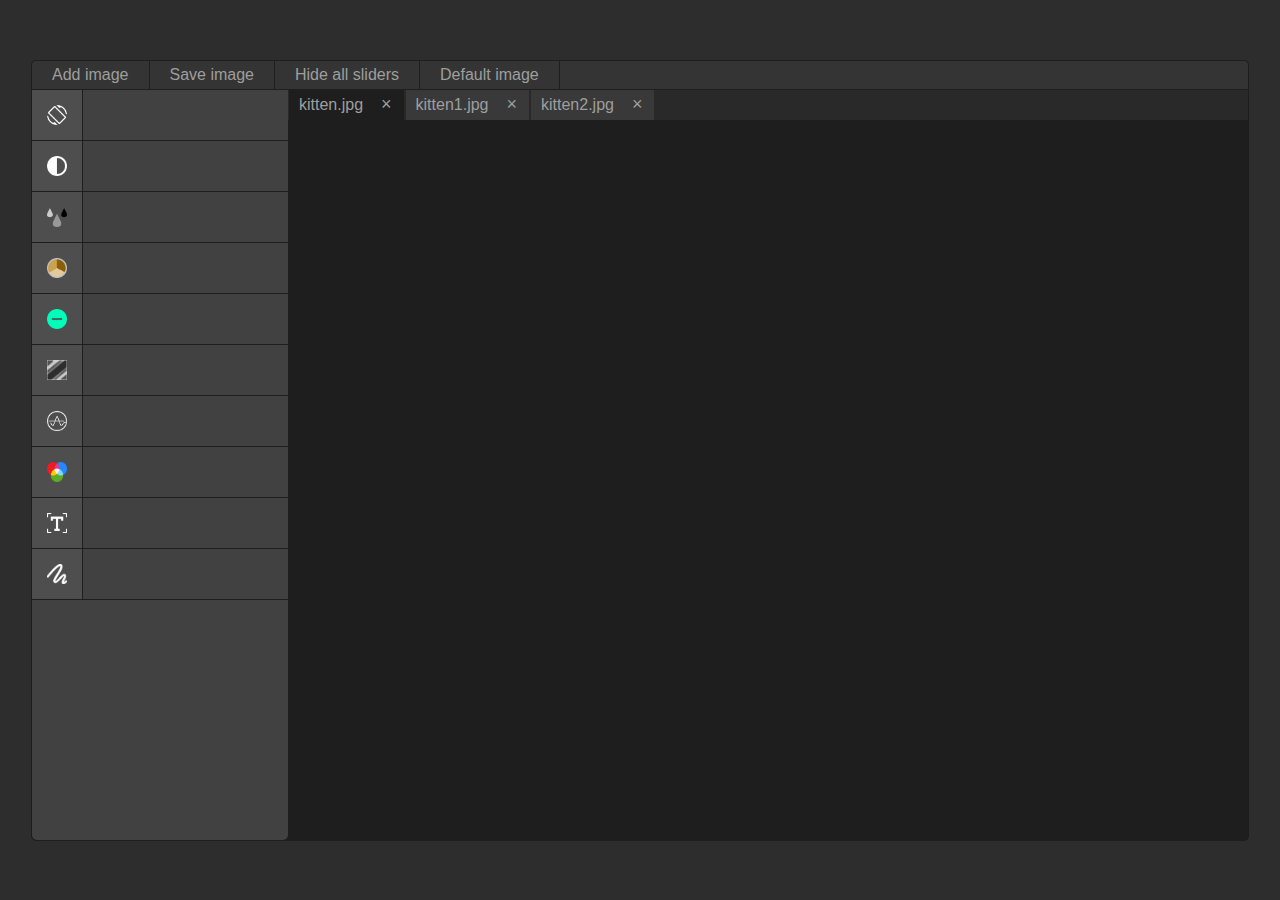
==== commit 2882e950: "3.0 start adding scribble" ====
--- a/index.html
+++ b/index.html
@@ -63,6 +63,10 @@
         <img src="img/buttons/text.png" width="512" alt="text_button" class="ns_addFilterButton" id="ns_text_icon"/>
         <div id="ns_textControls" class="ns_slider"></div>
       </div>
+      <div onclick="displayScribbleControl()" class="ns_filter">
+        <img src="img/buttons/scribble.png" width="512" alt="text_button" class="ns_addFilterButton" id="ns_scribble_icon"/>
+        <div id="ns_scribbleControls" class="ns_slider"></div>
+      </div>
     </div>
     <div>
       <div id="ns_imageNameList"></div>
